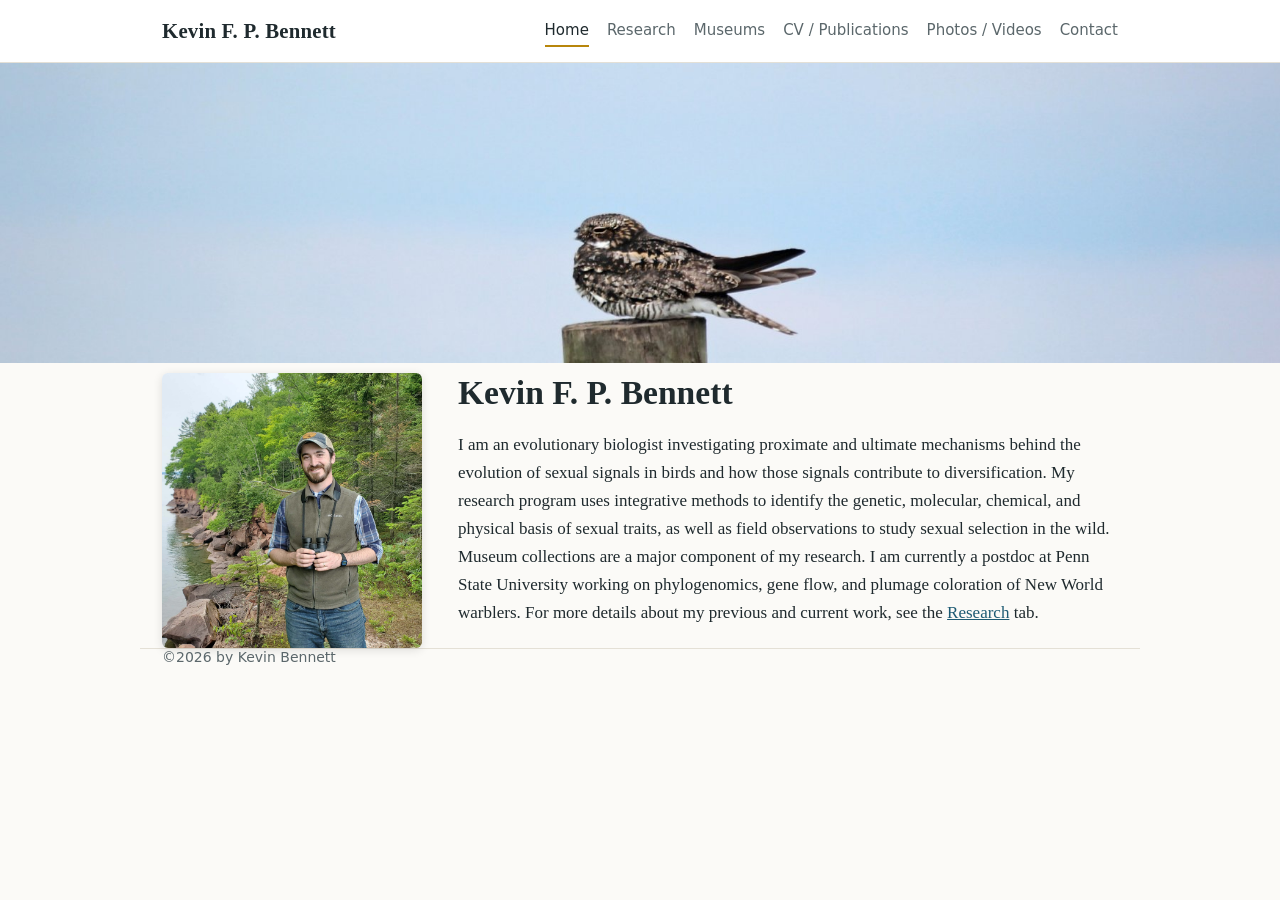
==== index.html @ 114d541f "Rebuild site from Wix as static GitHub Pages site Co-Authored-By: Claude Opus 5.5 <noreply@anthropic" ====
<!DOCTYPE html>
<html lang="en">
<head>
<meta charset="utf-8">
<meta name="viewport" content="width=device-width, initial-scale=1">
<title>Kevin F. P. Bennett</title>
<meta name="description" content="Kevin F. P. Bennett, evolutionary biologist studying the genetics and evolution of sexual signals and plumage coloration in birds.">
<link rel="stylesheet" href="css/style.css">
</head>
<body>
<header class="site-header">
  <div class="wrap">
    <a class="brand" href="">Kevin F. P. Bennett</a>
    <nav><a href="" aria-current="page">Home</a><a href="research/">Research</a><a href="museums/">Museums</a><a href="cv-publications/">CV / Publications</a><a href="photos-videos/">Photos / Videos</a><a href="contact/">Contact</a></nav>
  </div>
</header>
<div class="hero" style="background-image:url('images/b9a368e9.jpg');background-position:center 12%"></div>
<main class="wrap">

<div class="intro">
  <img class="headshot" src="images/cad130e0.jpg" alt="Kevin Bennett">
  <div>
    <h1>Kevin F. P. Bennett</h1>
    <p>I am an evolutionary biologist investigating proximate and ultimate mechanisms behind the evolution of sexual signals in birds and how those signals contribute to diversification. My research program uses integrative methods to identify the genetic, molecular, chemical, and physical basis of sexual traits, as well as field observations to study sexual selection in the wild. Museum collections are a major component of my research. I am currently a postdoc at Penn State University working on phylogenomics, gene flow, and plumage coloration of New World warblers. For more details about my previous and current work, see the <a href="research/">Research</a> tab.</p>
  </div>
</div>

</main>
<footer class="wrap">&copy;2026 by Kevin Bennett</footer>
<script src="js/lightbox.js"></script>
</body>
</html>
---- css/style.css ----
:root{--ink:#1f2a2e;--muted:#5b676b;--accent:#b8860b;--line:#e4e0d6;--bg:#fbfaf7}
*{box-sizing:border-box}
html{-webkit-text-size-adjust:100%}
body{margin:0;background:var(--bg);color:var(--ink);font:17px/1.65 Georgia,"Times New Roman",serif}
a{color:#1d5a73}a:hover{color:var(--accent)}
.wrap{max-width:1000px;margin:0 auto;padding:0 22px}
.site-header{background:#fff;border-bottom:1px solid var(--line);position:sticky;top:0;z-index:5}
.site-header .wrap{display:flex;flex-wrap:wrap;align-items:center;justify-content:space-between;gap:8px 24px;padding-top:14px;padding-bottom:14px}
.brand{font-size:1.3rem;font-weight:bold;color:var(--ink);text-decoration:none;letter-spacing:.01em}
nav{display:flex;flex-wrap:wrap;gap:4px 18px;font:15px/1.4 system-ui,-apple-system,"Segoe UI",sans-serif}
nav a{color:var(--muted);text-decoration:none;padding:4px 0;border-bottom:2px solid transparent}
nav a:hover,nav a[aria-current]{color:var(--ink);border-bottom-color:var(--accent)}
.hero{height:clamp(150px,28vw,300px);background-size:cover;background-position:center}
main{padding:28px 22px 40px}
h1{font-size:2.1rem;line-height:1.2;margin:.4em 0 .5em}
h2{font-size:1.45rem;line-height:1.3;margin:1.8em 0 .5em;padding-top:.6em;border-top:1px solid var(--line)}
h3{font:600 .85rem/1.4 system-ui,-apple-system,"Segoe UI",sans-serif;text-transform:uppercase;letter-spacing:.08em;color:var(--muted);margin:1.6em 0 .5em}
.intro{display:grid;grid-template-columns:260px 1fr;gap:36px;align-items:start;margin-top:10px}
.headshot{width:100%;border-radius:6px;box-shadow:0 2px 10px rgba(0,0,0,.12)}
.intro h1{margin-top:0}
@media(max-width:700px){.intro{grid-template-columns:1fr}.headshot{max-width:260px}}
.figs,.gallery{display:grid;gap:12px;margin:18px 0}
.figs{grid-template-columns:repeat(auto-fit,minmax(220px,1fr));align-items:center}
.gallery{grid-template-columns:repeat(auto-fill,minmax(210px,1fr));align-items:start}
.fig{display:block;background:#fff;border:1px solid var(--line);border-radius:4px;overflow:hidden}
.fig img{display:block;width:100%;height:auto}
.gallery .fig img{aspect-ratio:4/3;object-fit:cover}
figure{margin:0}
figcaption{font:13px/1.4 system-ui,-apple-system,"Segoe UI",sans-serif;color:var(--muted);margin-top:5px}
.video{margin:18px 0}.video video{width:100%;max-width:720px;border-radius:4px;background:#000}
.pubs{list-style:none;padding:0;margin:0}
.pubs li{display:grid;grid-template-columns:90px 1fr;gap:12px;margin:0 0 12px;font-size:.95rem}
.pubs.plain li{display:block}
.pubs .yr{color:var(--muted);font-family:system-ui,-apple-system,"Segoe UI",sans-serif;font-size:.85rem;padding-top:2px}
.pubs a{word-break:break-all}
@media(max-width:600px){.pubs li{grid-template-columns:1fr;gap:0}}
.note{font-size:.88rem;color:var(--muted);font-style:italic}
.pubs-layout{display:grid;grid-template-columns:1fr 240px;gap:36px}
.pubs-layout aside{padding-top:70px}
@media(max-width:760px){.pubs-layout{grid-template-columns:1fr}.pubs-layout aside{padding-top:0;max-width:240px}}
.cv-box{background:#fff;border:1px solid var(--line);border-left:4px solid var(--accent);padding:6px 20px;margin:10px 0 20px;border-radius:4px}
.cv-box h2{border:0;margin:.5em 0 .2em;padding:0}
.button{display:inline-block;background:var(--ink);color:#fff;text-decoration:none;padding:5px 16px;border-radius:4px;font-family:system-ui,sans-serif;font-size:.95rem}
.button:hover{color:#fff;background:#1d5a73}
.contact p{margin:0 0 1.1em}
footer{color:var(--muted);font:14px system-ui,sans-serif;padding:24px 22px 40px;border-top:1px solid var(--line)}
.lb{position:fixed;inset:0;background:rgba(0,0,0,.88);display:flex;align-items:center;justify-content:center;z-index:50;cursor:zoom-out}
.lb img{max-width:94vw;max-height:92vh;box-shadow:0 0 30px rgba(0,0,0,.5)}
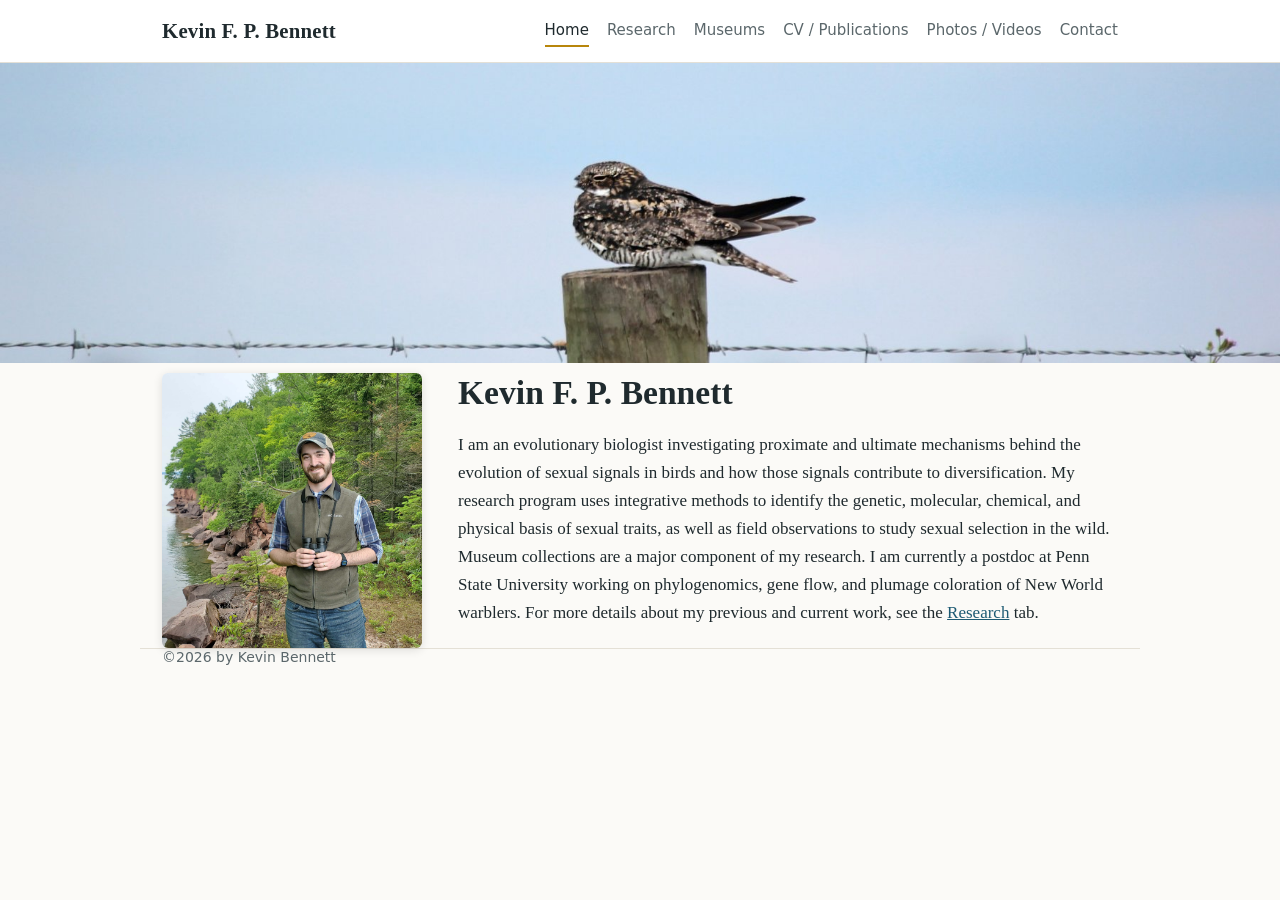
==== commit 93ba74bf: "Center nighthawk in home banner Co-Authored-By: Claude Opus 5.5 <noreply@anthropic.com> Claude-Sessi" ====
--- a/index.html
+++ b/index.html
@@ -14,7 +14,7 @@
     <nav><a href="" aria-current="page">Home</a><a href="research/">Research</a><a href="museums/">Museums</a><a href="cv-publications/">CV / Publications</a><a href="photos-videos/">Photos / Videos</a><a href="contact/">Contact</a></nav>
   </div>
 </header>
-<div class="hero" style="background-image:url('images/b9a368e9.jpg');background-position:center 12%"></div>
+<div class="hero" style="background-image:url('images/b9a368e9.jpg');background-position:center 24%"></div>
 <main class="wrap">
 
 <div class="intro">
--- a/css/style.css
+++ b/css/style.css
@@ -27,7 +27,7 @@
 .gallery .fig img{aspect-ratio:4/3;object-fit:cover}
 figure{margin:0}
 figcaption{font:13px/1.4 system-ui,-apple-system,"Segoe UI",sans-serif;color:var(--muted);margin-top:5px}
-.video{margin:18px 0}.video video{width:100%;max-width:720px;border-radius:4px;background:#000}
+.video video{width:100%;border-radius:4px;background:#000}
 .pubs{list-style:none;padding:0;margin:0}
 .pubs li{display:grid;grid-template-columns:90px 1fr;gap:12px;margin:0 0 12px;font-size:.95rem}
 .pubs.plain li{display:block}
@@ -46,3 +46,23 @@
 footer{color:var(--muted);font:14px system-ui,sans-serif;padding:24px 22px 40px;border-top:1px solid var(--line)}
 .lb{position:fixed;inset:0;background:rgba(0,0,0,.88);display:flex;align-items:center;justify-content:center;z-index:50;cursor:zoom-out}
 .lb img{max-width:94vw;max-height:92vh;box-shadow:0 0 30px rgba(0,0,0,.5)}
+/* Layouts copied from the original Wix pages */
+.collage{position:relative;margin:22px auto;max-width:100%}
+.collage .fig{position:absolute}
+.collage .fig img,.row .fig img{width:100%;height:100%;object-fit:cover}
+.row{display:grid;gap:12px;margin:12px 0}
+.row .fig{position:relative;min-width:0}
+.fig{position:relative}
+.credit{position:absolute;left:8px;bottom:6px;color:#fff;font:12px/1.3 system-ui,sans-serif;text-shadow:0 1px 3px rgba(0,0,0,.8)}
+.video{margin:22px auto;max-width:100%}
+.video video{max-width:100%;display:block}
+@media(max-width:640px){
+  .collage{width:100%!important;aspect-ratio:auto!important;display:grid;gap:10px}
+  .collage .fig{position:relative;left:auto!important;top:auto!important;width:100%!important;height:auto!important;aspect-ratio:var(--ar)}
+  .row{grid-template-columns:1fr!important;aspect-ratio:auto!important}
+  .row .fig{aspect-ratio:var(--ar)}
+  .video{width:100%!important}
+}
+.has-cover{position:relative}
+.has-cover .cover{position:absolute;left:calc(100% + 36px);width:240px;top:50%;transform:translateY(-50%)}
+@media(max-width:760px){.has-cover .cover{position:static;display:block;transform:none;width:200px;margin-top:10px}}
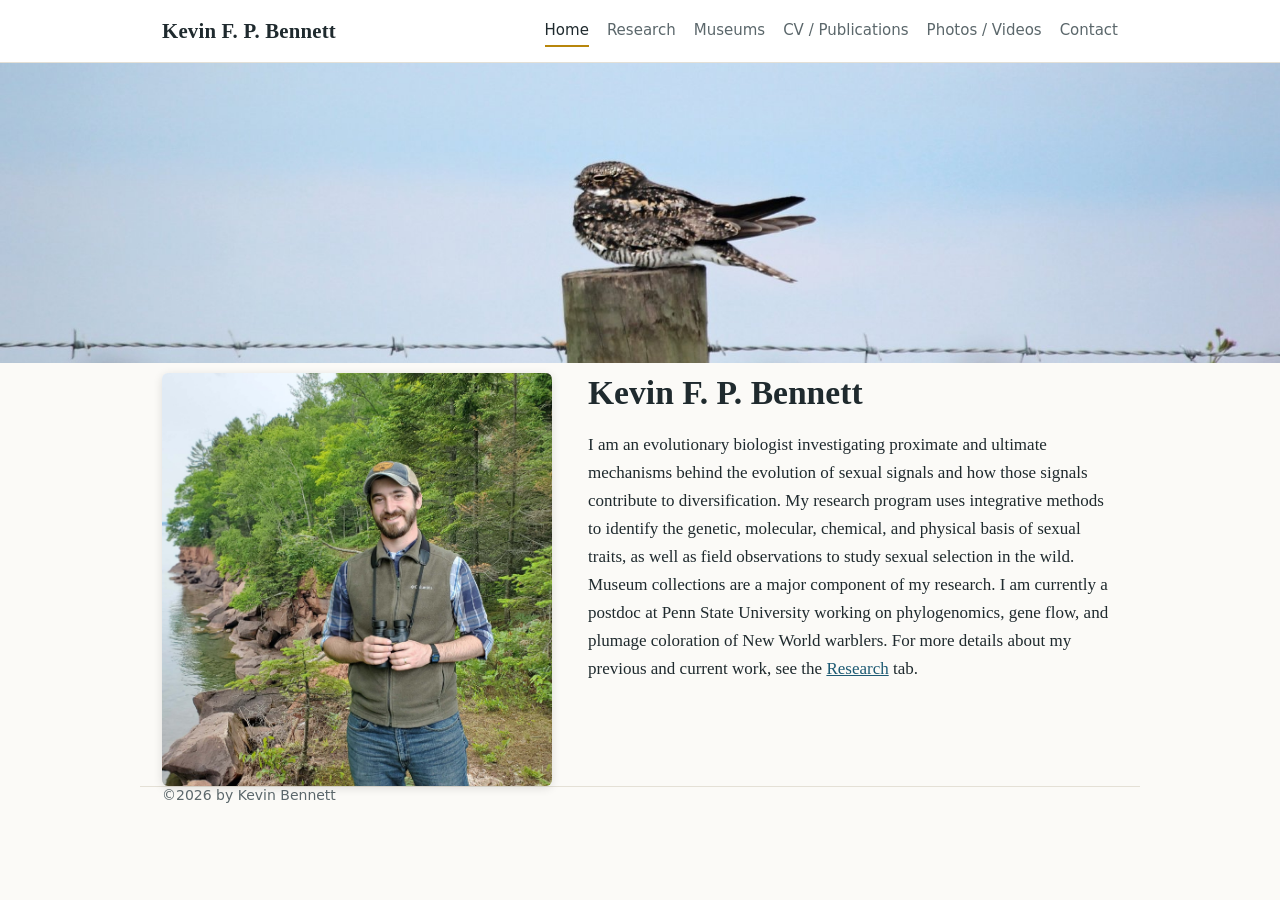
==== commit 94f73cb6: "Update index.html minor rewording" ====
--- a/index.html
+++ b/index.html
@@ -21,7 +21,7 @@
   <img class="headshot" src="images/cad130e0.jpg" alt="Kevin Bennett">
   <div>
     <h1>Kevin F. P. Bennett</h1>
-    <p>I am an evolutionary biologist investigating proximate and ultimate mechanisms behind the evolution of sexual signals in birds and how those signals contribute to diversification. My research program uses integrative methods to identify the genetic, molecular, chemical, and physical basis of sexual traits, as well as field observations to study sexual selection in the wild. Museum collections are a major component of my research. I am currently a postdoc at Penn State University working on phylogenomics, gene flow, and plumage coloration of New World warblers. For more details about my previous and current work, see the <a href="research/">Research</a> tab.</p>
+    <p>I am an evolutionary biologist investigating proximate and ultimate mechanisms behind the evolution of sexual signals and how those signals contribute to diversification. My research program uses integrative methods to identify the genetic, molecular, chemical, and physical basis of sexual traits, as well as field observations to study sexual selection in the wild. Museum collections are a major component of my research. I am currently a postdoc at Penn State University working on phylogenomics, gene flow, and plumage coloration of New World warblers. For more details about my previous and current work, see the <a href="research/">Research</a> tab.</p>
   </div>
 </div>
 
--- a/css/style.css
+++ b/css/style.css
@@ -15,10 +15,10 @@
 h1{font-size:2.1rem;line-height:1.2;margin:.4em 0 .5em}
 h2{font-size:1.45rem;line-height:1.3;margin:1.8em 0 .5em;padding-top:.6em;border-top:1px solid var(--line)}
 h3{font:600 .85rem/1.4 system-ui,-apple-system,"Segoe UI",sans-serif;text-transform:uppercase;letter-spacing:.08em;color:var(--muted);margin:1.6em 0 .5em}
-.intro{display:grid;grid-template-columns:260px 1fr;gap:36px;align-items:start;margin-top:10px}
+.intro{display:grid;grid-template-columns:390px 1fr;gap:36px;align-items:start;margin-top:10px}
 .headshot{width:100%;border-radius:6px;box-shadow:0 2px 10px rgba(0,0,0,.12)}
 .intro h1{margin-top:0}
-@media(max-width:700px){.intro{grid-template-columns:1fr}.headshot{max-width:260px}}
+@media(max-width:820px){.intro{grid-template-columns:1fr}.headshot{max-width:390px}}
 .figs,.gallery{display:grid;gap:12px;margin:18px 0}
 .figs{grid-template-columns:repeat(auto-fit,minmax(220px,1fr));align-items:center}
 .gallery{grid-template-columns:repeat(auto-fill,minmax(210px,1fr));align-items:start}
